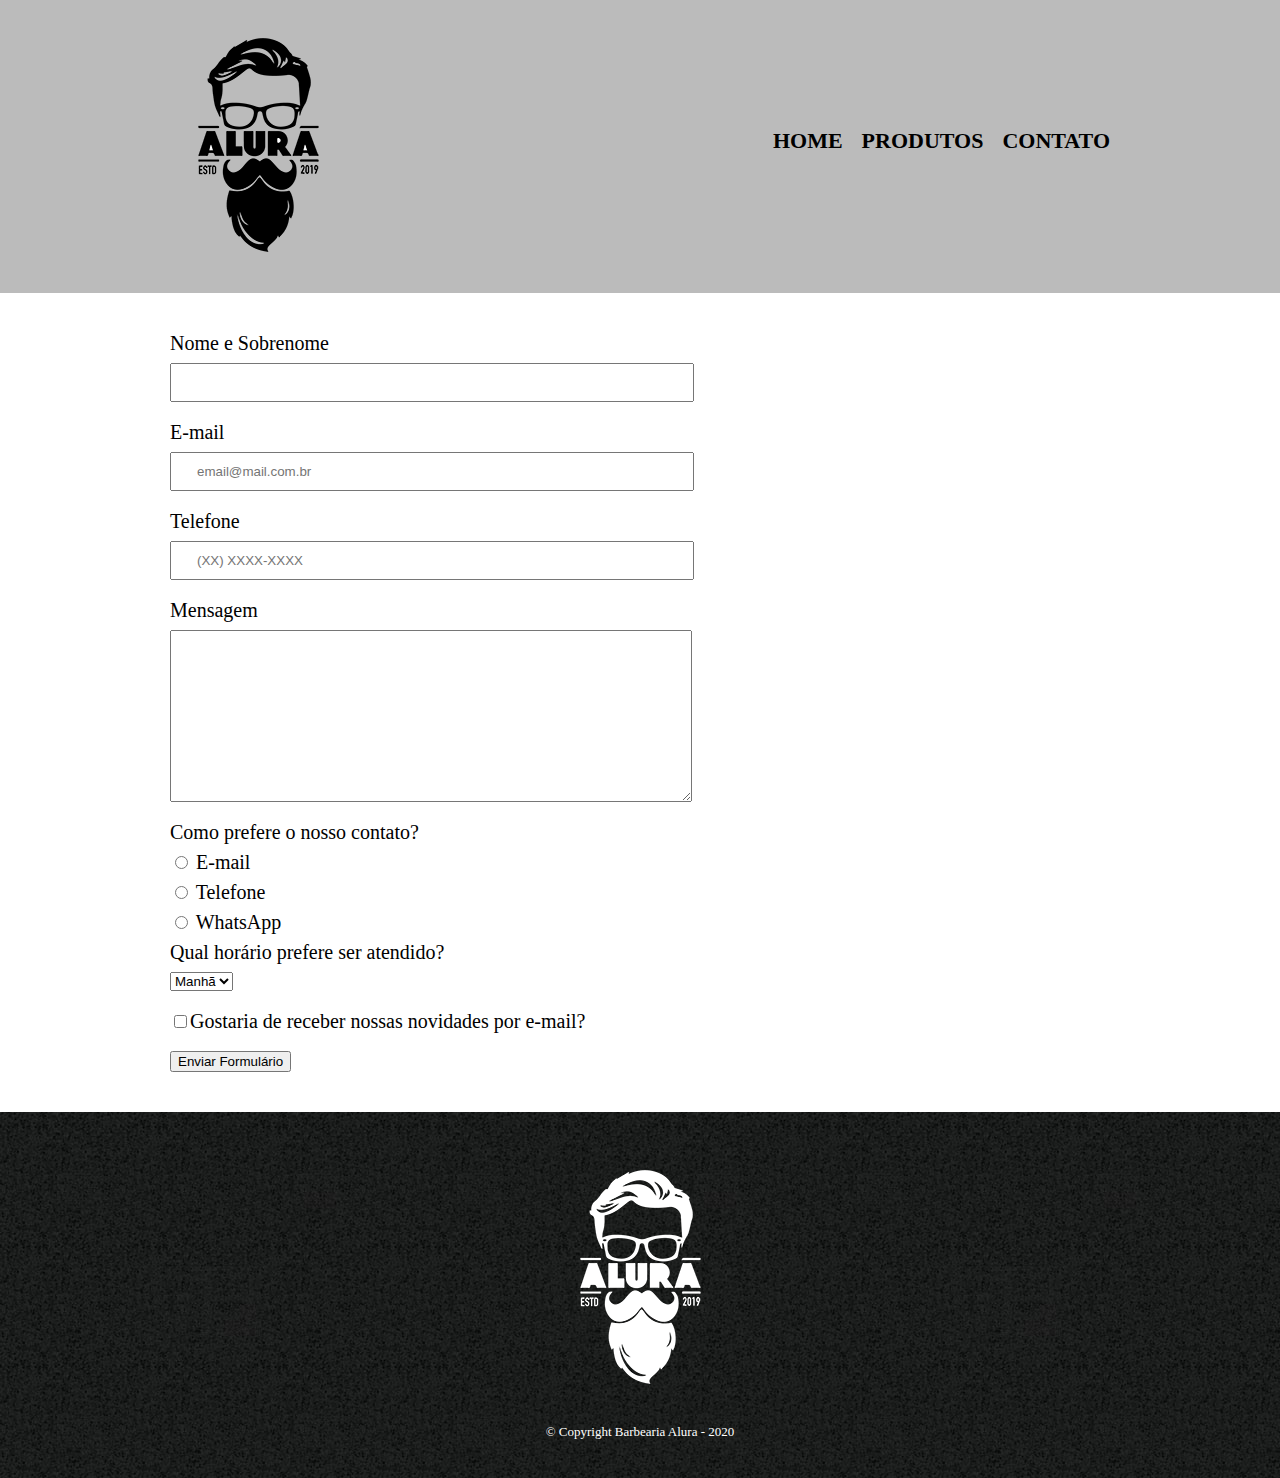
==== contato.html @ d3330ba1 "Melhoria pg contato e css" ====
<!DOCTYPE html>
<html lang="en">
<head>
    <meta charset="UTF-8">
    <meta name="viewport" content="width=device-width, initial-scale=1.0">
    <title>Contato - Barbearia Alura</title>
    <link rel="stylesheet" href="css/reset.css">
    <link rel="stylesheet" href="css/base.css">
    <link rel="stylesheet" href="css/contato.css">
</head>
<body>
    <header>
        <div class="caixa">
            <h1><img src="img/produtos/logo.png"></h1>
            <nav>
                <ul>
                    <li><a href="index.html">Home</a></li>
                    <li><a href="produtos.html">Produtos</a></li>
                    <li><a href="contato.html">Contato</a></li>
                </ul>
            </nav>
        </div>
    </header>

    <main>
        <form action="">
            <label for="nomesobrenome">Nome e Sobrenome</label>
            <input type="text" id="nomesobrenome" class="input-padrao">

            <label for="email">E-mail</label>
            <input type="email" id="email" class="input-padrao" placeholder="email@mail.com.br">

            <label for="telefone">Telefone</label>
            <input type="tel" id="telefone" class="input-padrao" placeholder="(XX) XXXX-XXXX">

            <label for="mensagem">Mensagem</label>
            <textarea cols="70" rows="10" id="mensagem" class="input-padrao"></textarea>

            <div>
                <p>Como prefere o nosso contato?</p>
                <label for="radio-email"><input type="radio" name="contato" value="email" id="radio-email"> E-mail</label>

                <label for="radio-telefone"><input type="radio" name="contato" value="telefone" id="radio-telefone"> Telefone</label>

                <label for="radio-whatsapp"><input type="radio" name="contato" value="whatsapp" id="radio-whatsapp"> WhatsApp</label>
            </div>

            <div>
                <p>Qual horário prefere ser atendido?</p>
                <select>
                    <option value="">Manhã</option>
                    <option value="">Tarde</option>
                    <option value="">Noite</option>
                </select>
            </div>

            <label class="checkbox"><input type="checkbox">Gostaria de receber nossas novidades por e-mail?</label>
            <input type="submit" value="Enviar Formulário">   
        </form>
    </main>

    <footer>
        <img src="img/produtos/logo-branco.png">
        <p class="copyright">&copy; Copyright Barbearia Alura - 2020</p>
    </footer>
</body>
</html>
---- css/base.css ----
header {
    background: #BBBBBB;
    padding: 20px 0; /* 20px para cima e para baixo, 0 para direita e para esquerda*/
    /* coloquei o padding para que tudo dentro dele esteja nesses limites, não quero que nada dentro do cabeçalho chegue na margem */
}

.caixa {
    position: relative;
    width: 940px; /* largura fixa da div */
    margin: 0 auto; /* 0 para cima e para baixo, auto para direita e para esquerda*/
}

nav {
    position: absolute; /*Com o position: absolute, eu consigo posicionar meu elemento em qualquer lugar da página.*/
    top: 110px; /* alinhar centro da imagem*/
    right: 0;
}

nav li {
    display: inline;
    margin: 0 0 0 15px; /* 1º topo, depois direita, depois para baixo e por último esquerda, espaçamento externo */
}

nav a {
    text-transform: uppercase;
    color: #000000;
    font-weight: bold;
    font-size: 22px;
    text-decoration: none;
}

nav a:hover {
    color: #C78C19;
    text-decoration: underline;
}

footer {
    text-align: center;
    background: url("../img/produtos/bg.jpg");
    padding: 40px 0;
}

.copyright {
    color: #FFFFFF;
    font-size: 13px;
    margin-top: 20px;
}
---- css/contato.css ----
main {
    width: 940px;
    margin: 0 auto;
}

form {
    margin: 40px 0;
}

form label, form p {
    display: block;
    font-size: 20px;
    margin: 0 0 10px;
}

.input-padrao {
    display: block;
    margin: 0 0 20px;
    padding: 10px 25px;
    width: 50%;
}

.checkbox {
    margin: 20px 0;
}
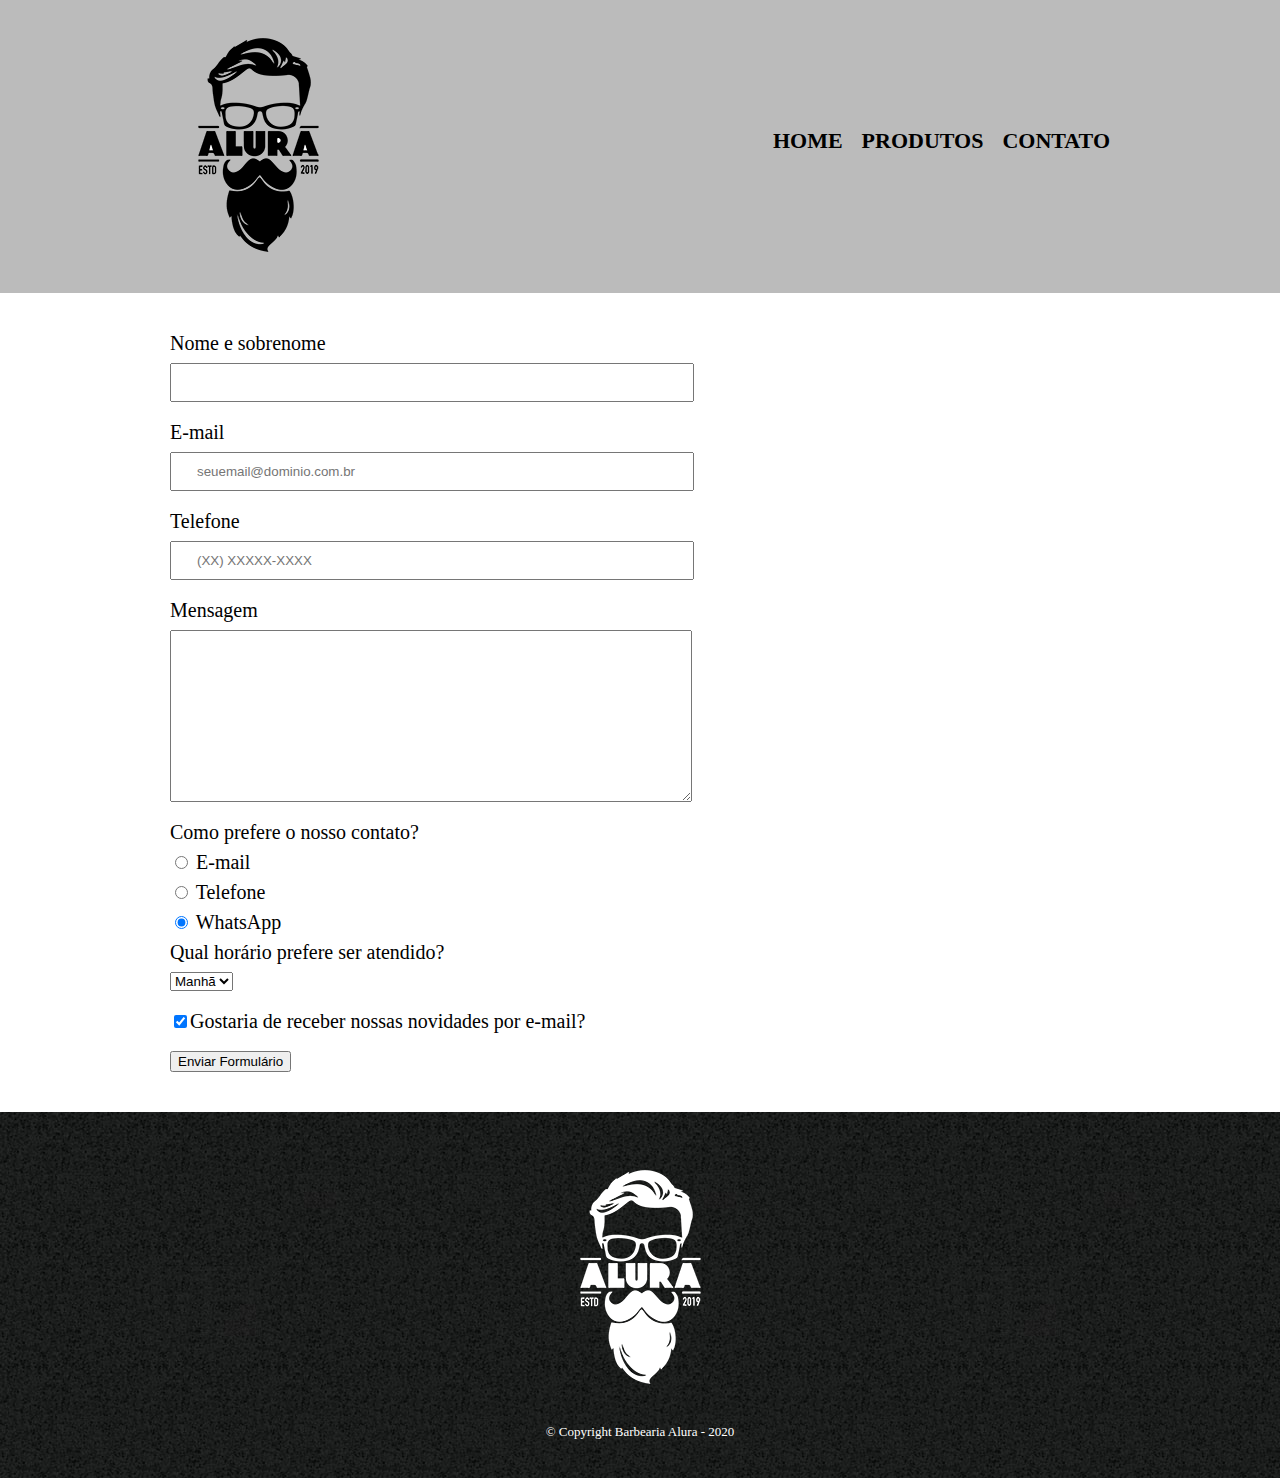
==== commit bd63f09f: "add ALT nas tags img" ====
--- a/contato.html
+++ b/contato.html
@@ -11,7 +11,7 @@
 <body>
     <header>
         <div class="caixa">
-            <h1><img src="img/produtos/logo.png"></h1>
+            <h1><img src="img/logo.png" alt="Logo da Barbearia Alura"></h1>
             <nav>
                 <ul>
                     <li><a href="index.html">Home</a></li>
@@ -24,43 +24,43 @@
 
     <main>
         <form action="">
-            <label for="nomesobrenome">Nome e Sobrenome</label>
-            <input type="text" id="nomesobrenome" class="input-padrao">
+            <label for="nomesobrenome">Nome e sobrenome</label>
+            <input type="text" id="nomesobrenome" class="input-padrao" required>
 
             <label for="email">E-mail</label>
-            <input type="email" id="email" class="input-padrao" placeholder="email@mail.com.br">
+            <input type="email" id="email" class="input-padrao" placeholder="seuemail@dominio.com.br" required>
 
             <label for="telefone">Telefone</label>
-            <input type="tel" id="telefone" class="input-padrao" placeholder="(XX) XXXX-XXXX">
+            <input type="tel" id="telefone" class="input-padrao" placeholder="(XX) XXXXX-XXXX" required>
 
             <label for="mensagem">Mensagem</label>
-            <textarea cols="70" rows="10" id="mensagem" class="input-padrao"></textarea>
+            <textarea cols="70" rows="10" id="mensagem" class="input-padrao" required></textarea>
 
-            <div>
-                <p>Como prefere o nosso contato?</p>
+            <fieldset>
+                <legend>Como prefere o nosso contato?</legend>
                 <label for="radio-email"><input type="radio" name="contato" value="email" id="radio-email"> E-mail</label>
 
                 <label for="radio-telefone"><input type="radio" name="contato" value="telefone" id="radio-telefone"> Telefone</label>
 
-                <label for="radio-whatsapp"><input type="radio" name="contato" value="whatsapp" id="radio-whatsapp"> WhatsApp</label>
-            </div>
+                <label for="radio-whatsapp"><input type="radio" name="contato" value="whatsapp" id="radio-whatsapp" checked> WhatsApp</label>
+            </fieldset>
 
-            <div>
-                <p>Qual horário prefere ser atendido?</p>
+            <fieldset>
+                <legend>Qual horário prefere ser atendido?</legend>
                 <select>
                     <option value="">Manhã</option>
                     <option value="">Tarde</option>
                     <option value="">Noite</option>
                 </select>
-            </div>
+            </fieldset>
 
-            <label class="checkbox"><input type="checkbox">Gostaria de receber nossas novidades por e-mail?</label>
+            <label class="checkbox"><input type="checkbox" checked>Gostaria de receber nossas novidades por e-mail?</label>
             <input type="submit" value="Enviar Formulário">   
         </form>
     </main>
 
     <footer>
-        <img src="img/produtos/logo-branco.png">
+        <img src="img/logo-branco.png" alt="Logo da Barbearia Alura">
         <p class="copyright">&copy; Copyright Barbearia Alura - 2020</p>
     </footer>
 </body>
--- a/css/base.css
+++ b/css/base.css
@@ -36,7 +36,7 @@
 
 footer {
     text-align: center;
-    background: url("../img/produtos/bg.jpg");
+    background: url("../img/bg.jpg");
     padding: 40px 0;
 }
 
--- a/css/contato.css
+++ b/css/contato.css
@@ -7,7 +7,7 @@
     margin: 40px 0;
 }
 
-form label, form p {
+form label, form legend {
     display: block;
     font-size: 20px;
     margin: 0 0 10px;
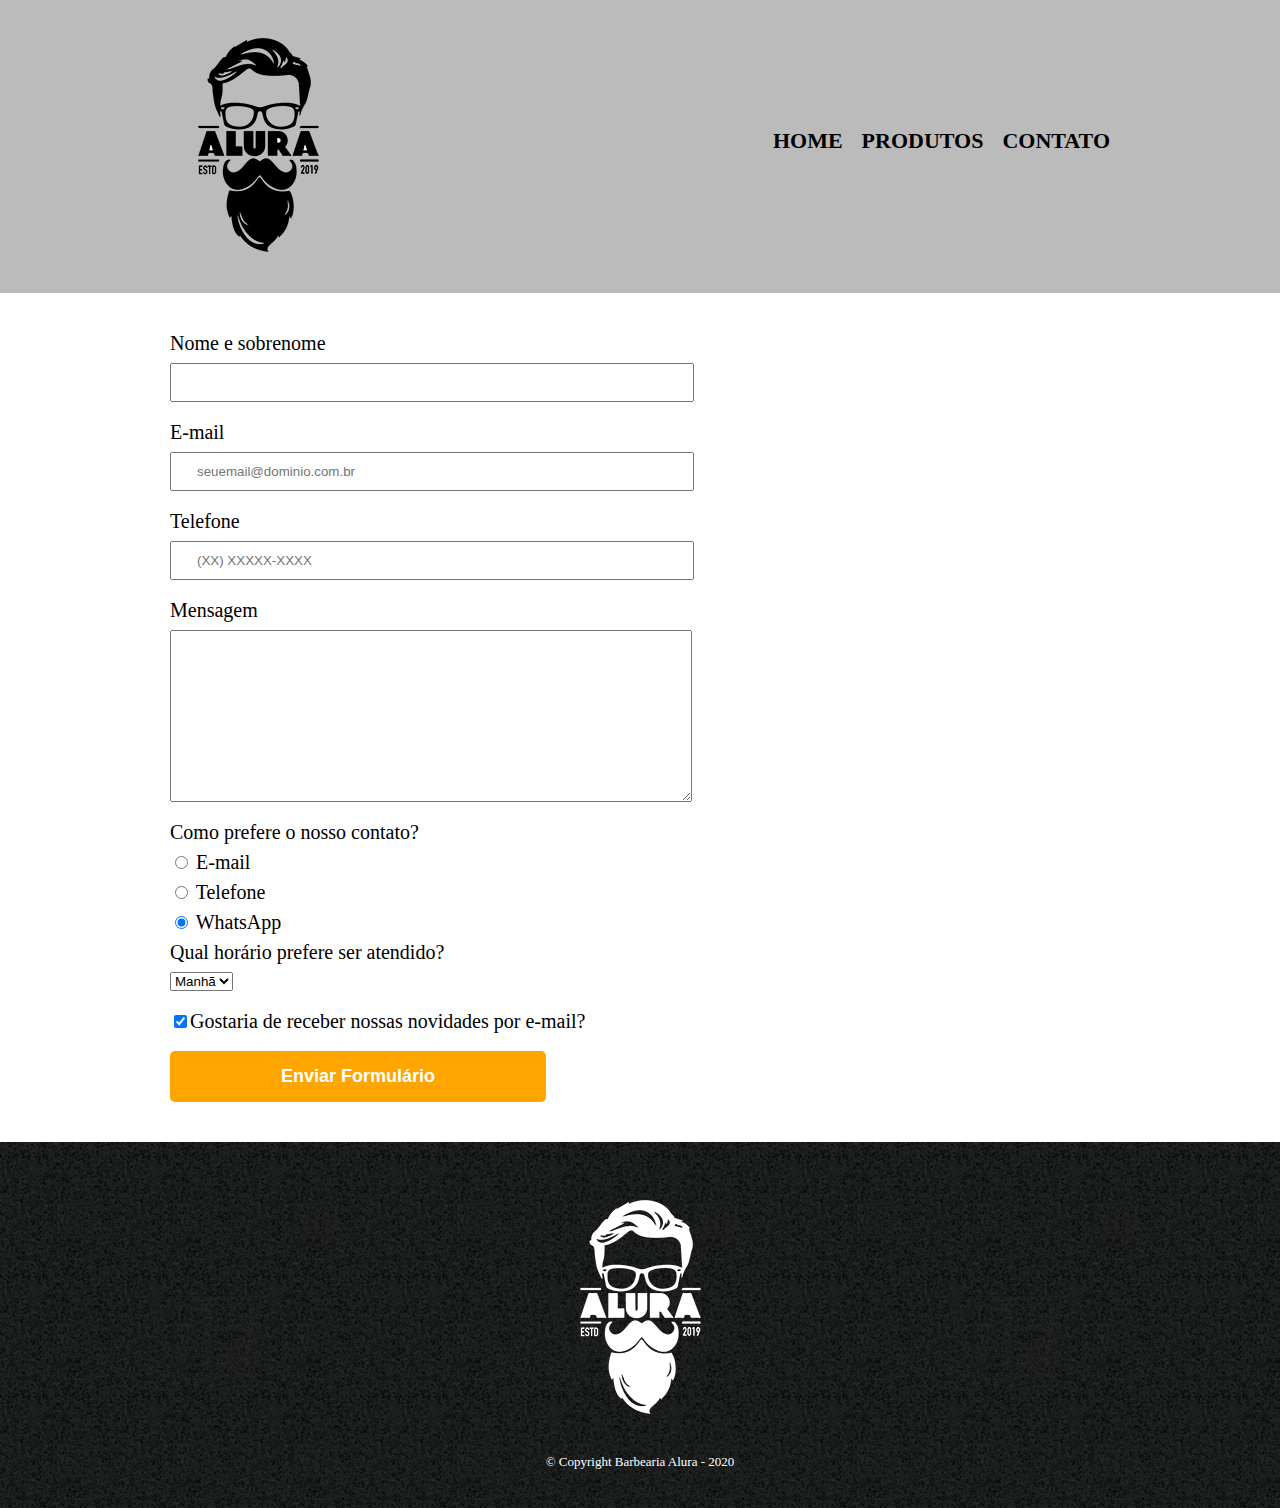
==== commit bcf04d67: "estilizado botao Enviar" ====
--- a/contato.html
+++ b/contato.html
@@ -55,7 +55,7 @@
             </fieldset>
 
             <label class="checkbox"><input type="checkbox" checked>Gostaria de receber nossas novidades por e-mail?</label>
-            <input type="submit" value="Enviar Formulário">   
+            <input type="submit" value="Enviar Formulário" class="enviar">   
         </form>
     </main>
 
--- a/css/contato.css
+++ b/css/contato.css
@@ -22,4 +22,22 @@
 
 .checkbox {
     margin: 20px 0;
+}
+
+.enviar {
+    width: 40%;
+    padding: 15px 0;
+    background: orange;
+    color: white;
+    font-weight: bold;
+    font-size: 18px;
+    border: none;
+    border-radius: 5px;
+    transition: 1s all;
+    cursor: pointer;
+}
+
+.enviar:hover {
+    background: darkorange;
+    transform: scale(1.2);
 }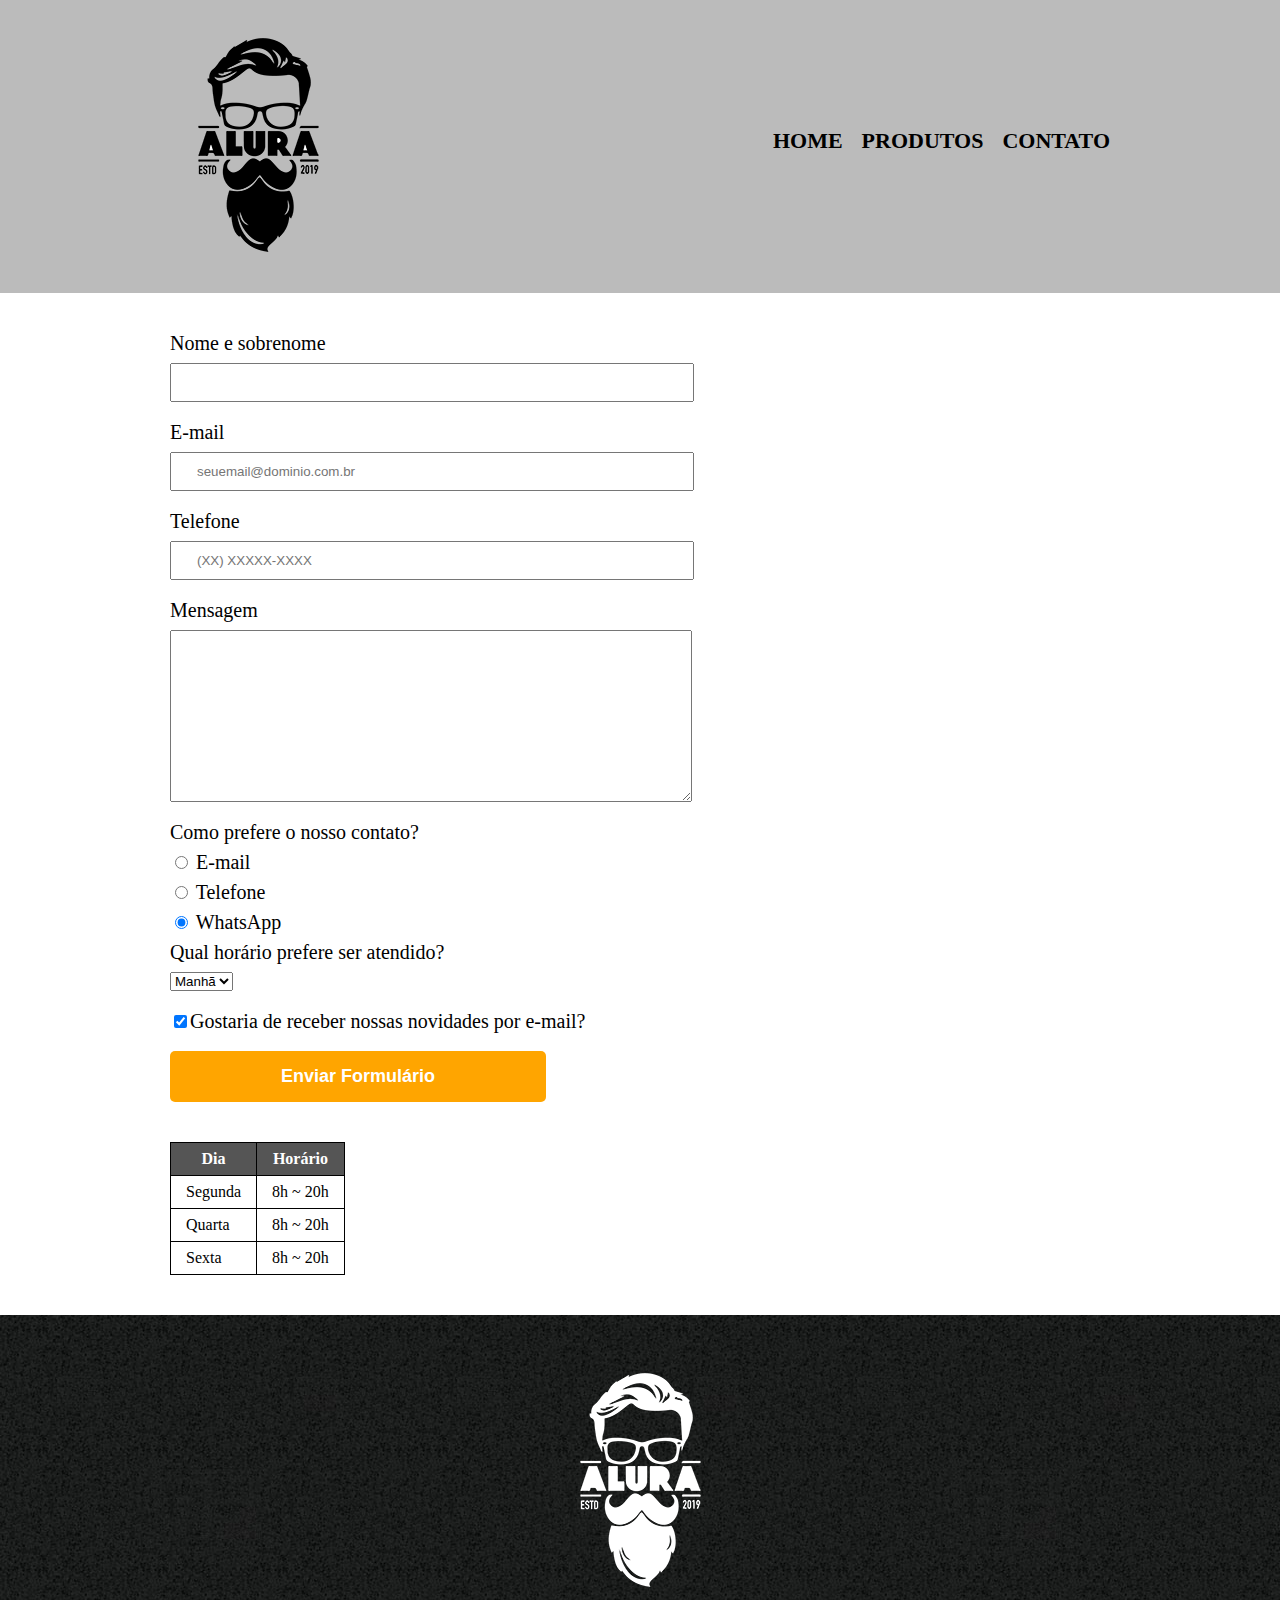
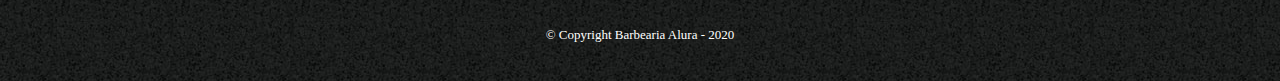
==== commit 1d926d2f: "pg contato finalizada" ====
--- a/contato.html
+++ b/contato.html
@@ -57,6 +57,29 @@
             <label class="checkbox"><input type="checkbox" checked>Gostaria de receber nossas novidades por e-mail?</label>
             <input type="submit" value="Enviar Formulário" class="enviar">   
         </form>
+
+        <table>
+            <thead>
+                <tr>
+                    <th>Dia</th>
+                    <th>Horário</th>
+                </tr>
+            </thead>
+            <tbody>
+                <tr>
+                    <td>Segunda</td>
+                    <td>8h ~ 20h</td>
+                </tr>
+                <tr>
+                    <td>Quarta</td>
+                    <td>8h ~ 20h</td>
+                </tr>
+                <tr>
+                    <td>Sexta</td>
+                    <td>8h ~ 20h</td>
+                </tr>
+            </tbody>
+        </table>
     </main>
 
     <footer>
--- a/css/contato.css
+++ b/css/contato.css
@@ -40,4 +40,19 @@
 .enviar:hover {
     background: darkorange;
     transform: scale(1.2);
-}+}
+
+table {
+    margin: 20px 0 40px;
+}
+
+thead {
+    background: #555555;
+    color: white;
+    font-weight: bold;
+}
+
+th, td {
+    border: 1px solid #000000;
+    padding: 8px 15px;
+}
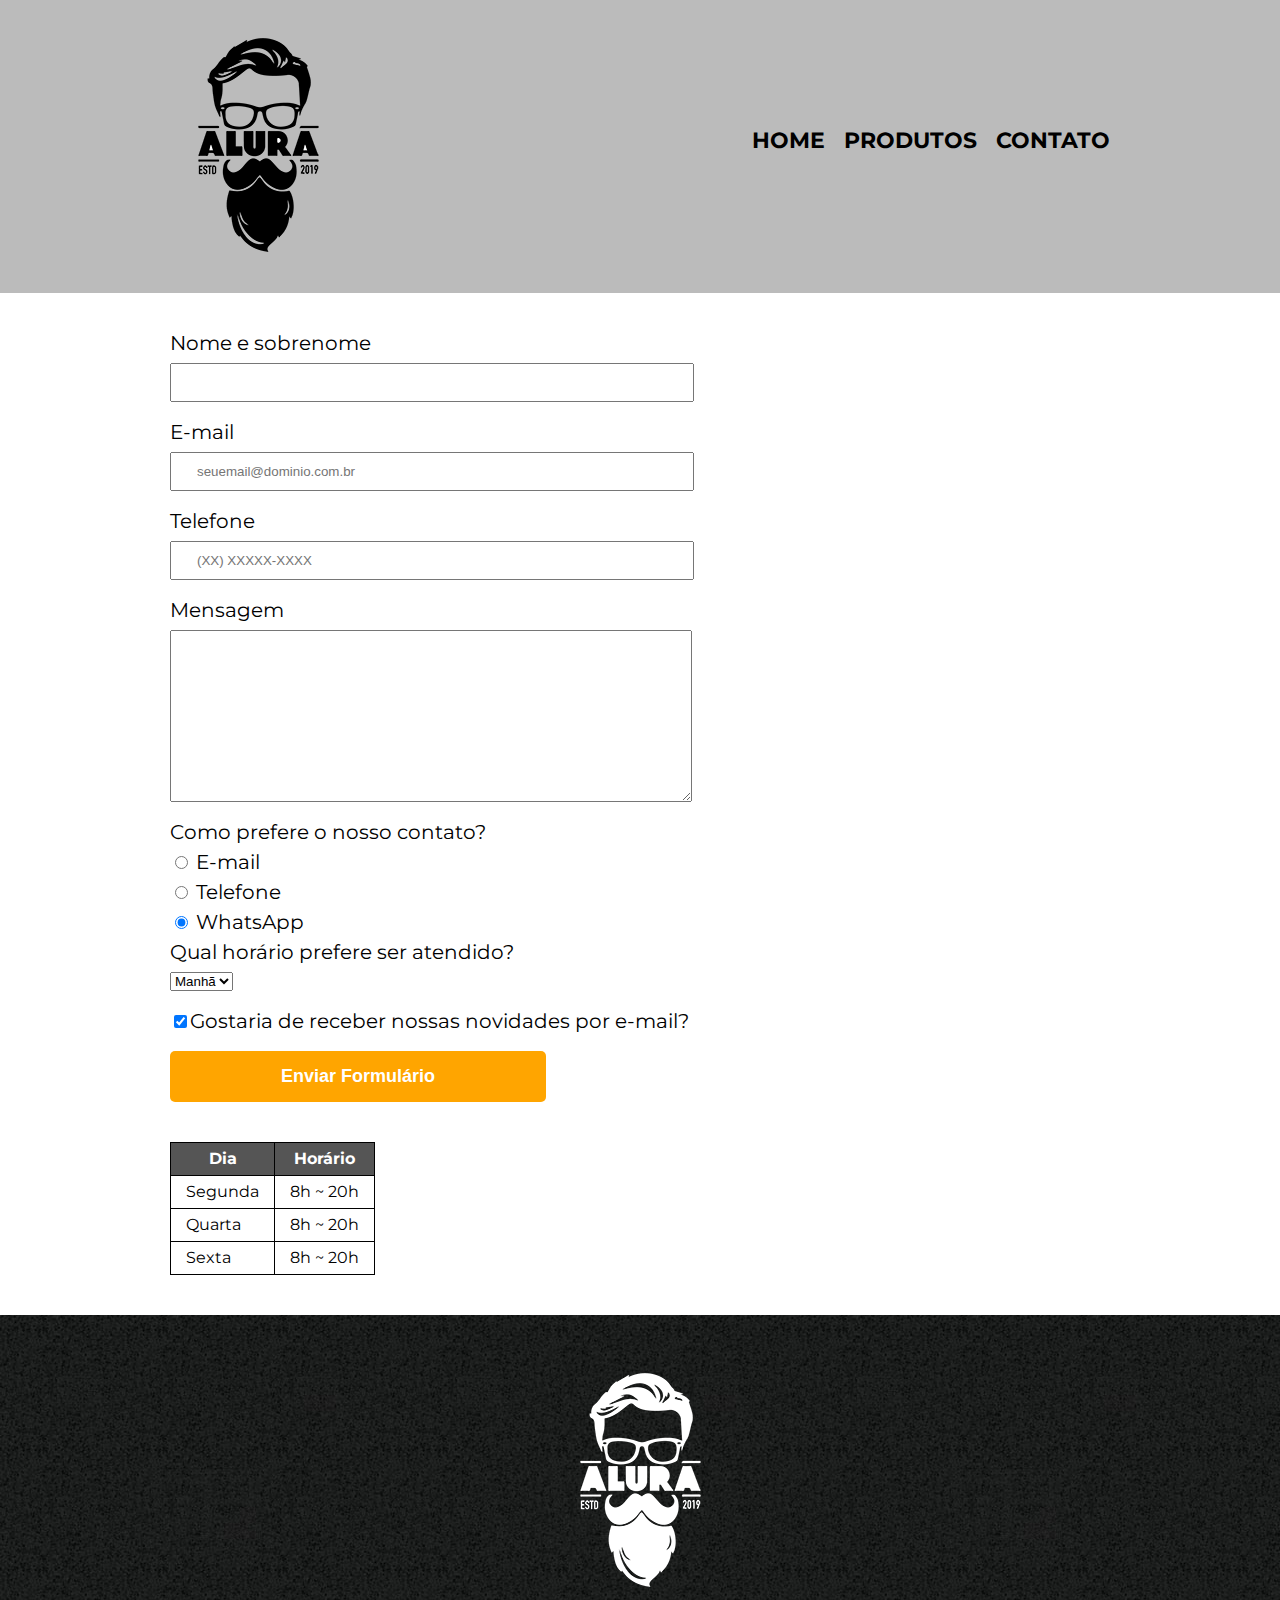
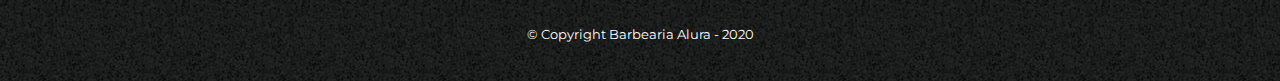
==== commit 1409cf9d: "add font-family Montserrat" ====
--- a/contato.html
+++ b/contato.html
@@ -7,6 +7,7 @@
     <link rel="stylesheet" href="css/reset.css">
     <link rel="stylesheet" href="css/base.css">
     <link rel="stylesheet" href="css/contato.css">
+    <link href="https://fonts.googleapis.com/css?family=Montserrat&display=swap" rel="stylesheet">
 </head>
 <body>
     <header>
--- a/css/base.css
+++ b/css/base.css
@@ -1,3 +1,7 @@
+body {
+    font-family: 'Montserrat', sans-serif;
+}
+
 header {
     background: #BBBBBB;
     padding: 20px 0; /* 20px para cima e para baixo, 0 para direita e para esquerda*/
@@ -34,6 +38,11 @@
     text-decoration: underline;
 }
 
+main {
+    width: 940px;
+    margin: 0 auto;
+}
+
 footer {
     text-align: center;
     background: url("../img/bg.jpg");
--- a/css/contato.css
+++ b/css/contato.css
@@ -1,8 +1,3 @@
-main {
-    width: 940px;
-    margin: 0 auto;
-}
-
 form {
     margin: 40px 0;
 }
